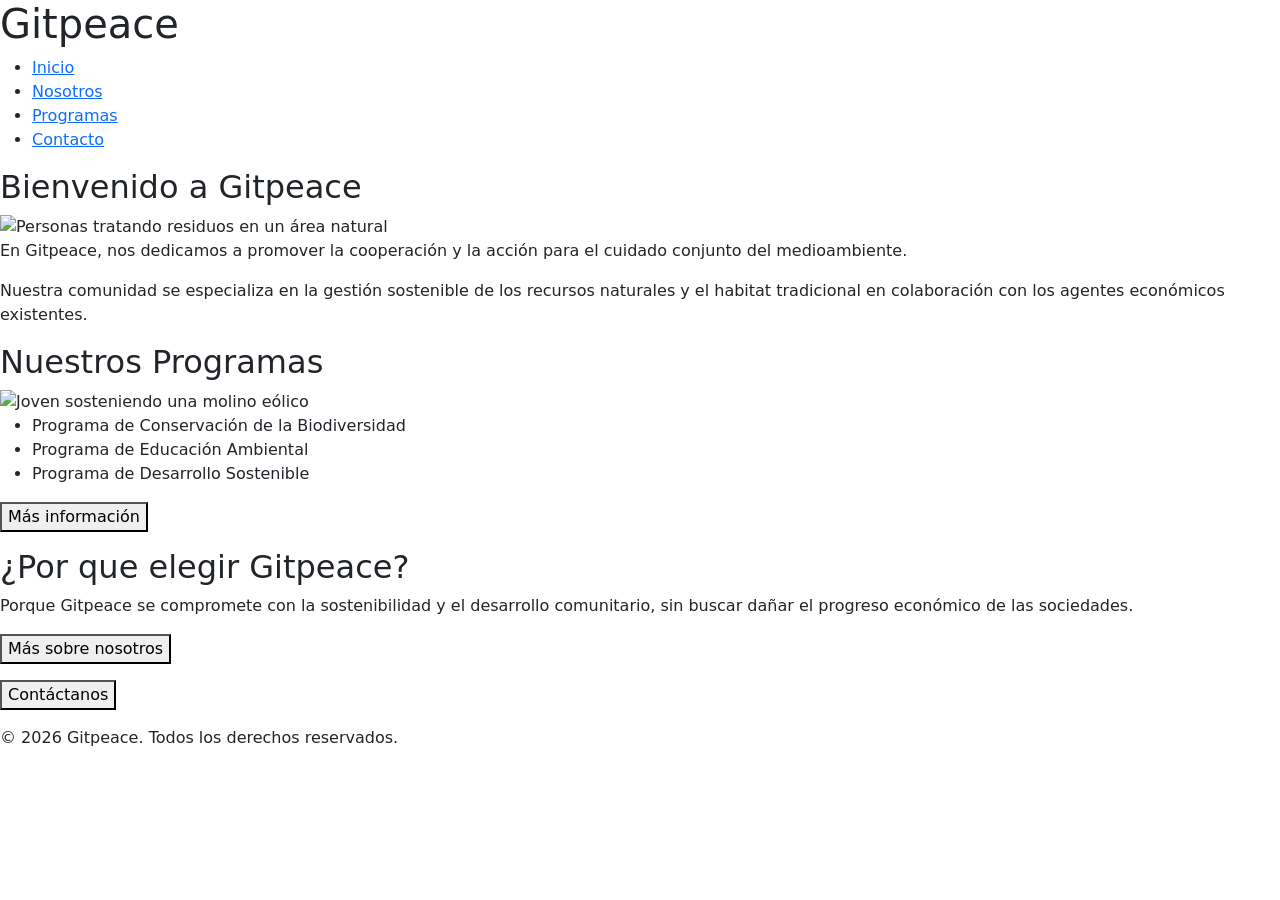
==== HTML/index.html @ 56252c1b "feat: bootstrap link" ====
<!DOCTYPE html>
<html lang="es">
<head>
    <meta charset="UTF-8">
    <meta name="viewport" content="width=device-width, initial-scale=1.0">
    <title>Gitpeace</title>

    <link rel="stylesheet" href="https://cdn.jsdelivr.net/npm/bootstrap@5.3.0/dist/css/bootstrap.min.css">
</head>
<body>
    <header id="header">
        <h1 id="header h1">Gitpeace</h1>
        <nav id="nav ul li a">
            <ul>
                <li><a href="TP-taller-de-lenguajes/HTML/index.html">Inicio</a></li>
                <li><a href="nosotros/nosotros.html">Nosotros</a></li>
                <li><a href="programas/programas.html">Programas</a></li>
                <li><a href="contacto/contacto.html">Contacto</a></li>
            </ul>
        </nav>

    </header>

            <main font-family="Arial, sans-serif">
            <section id="section">
                <h2 id="h2">Bienvenido a Gitpeace</h2>
                <img src="imagenes/pexels-ron-lach-9543740.jpg" width="250" alt="Personas tratando residuos en un área natural" id="section img">

                <p id="p">En Gitpeace, nos dedicamos a promover la cooperación y la acción para el cuidado conjunto del medioambiente.</p>
                <p id="p">Nuestra comunidad se especializa en la gestión sostenible de los recursos naturales y el habitat tradicional en colaboración con los agentes económicos existentes.</p>
            </section>

            <section id="section">
                <h2 id="h2">Nuestros Programas</h2>
                <img src="imagenes/niñoconaerogenerador.png" width="250" alt="Joven sosteniendo una molino eólico" width="600">
                <ul id="section ul">
                    <li id="section ul li">Programa de Conservación de la Biodiversidad</li>
                    <li id="section ul li">Programa de Educación Ambiental</li>
                    <li id="section ul li">Programa de Desarrollo Sostenible</li>
                </ul>
                    <p><a href="programas/programas.html"><button type="button" class="boton">Más información</button></a></p>
            </section>

            <section id="section">
                <h2 id="h2">¿Por que elegir Gitpeace?</h2>
                <p id="p">Porque Gitpeace se compromete con la sostenibilidad y el desarrollo comunitario, sin buscar dañar el progreso económico de las sociedades.</p>
                <p><a href="nosotros/nosotros.html"><button type="button" class="boton">Más sobre nosotros</button></a></p>
                <p><a href="contacto/contacto.html"><button type="button" class="boton">Contáctanos</button></a></p>
            </section>
        </main>

        <footer id="footer">
            <p id="p">&copy; 2026 Gitpeace. Todos los derechos reservados.</p>
        </footer>
    
</body>
</html>
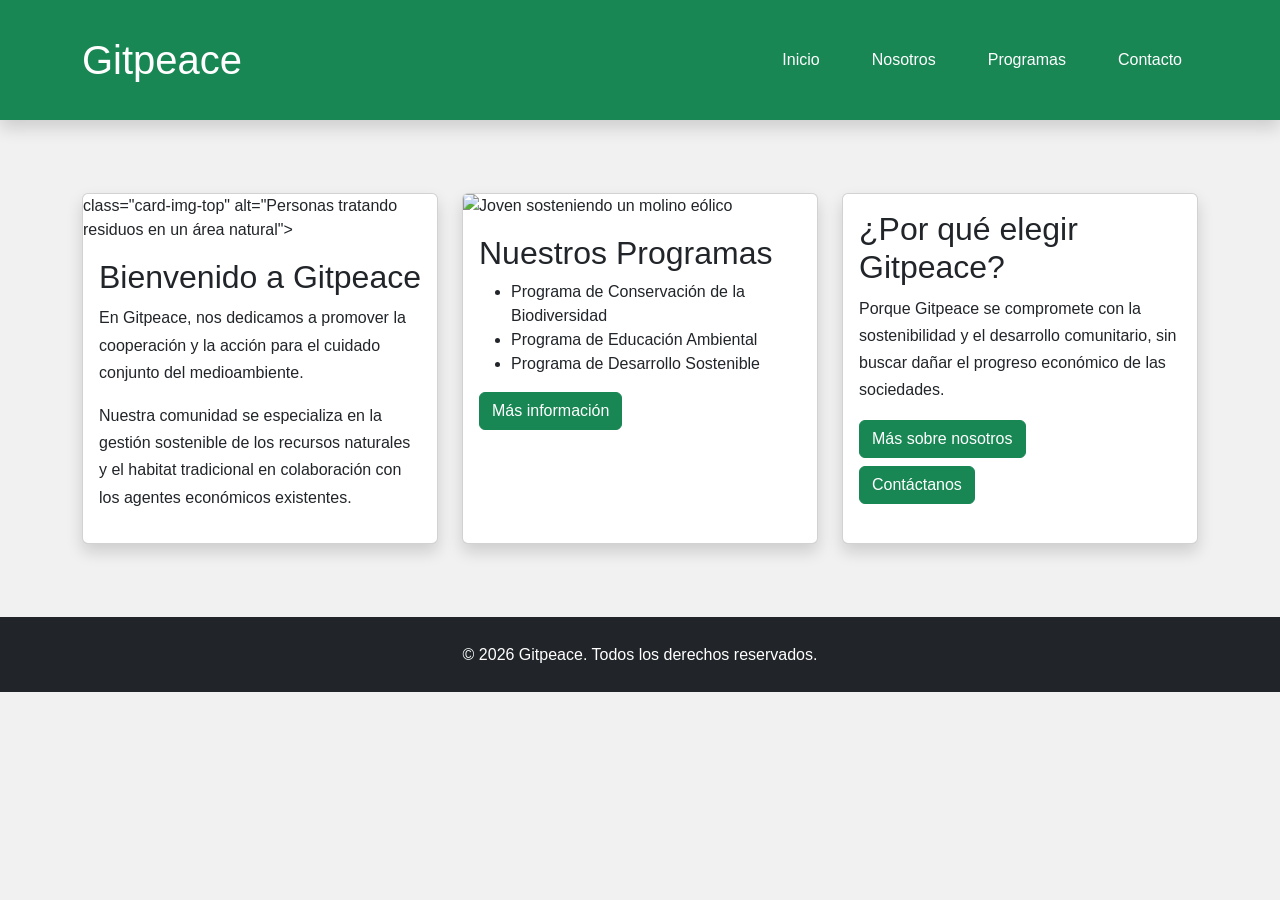
==== commit 9cf47833: "Integracion de Bootstrap en Gitpeace" ====
--- a/HTML/index.html
+++ b/HTML/index.html
@@ -3,55 +3,171 @@
 <head>
     <meta charset="UTF-8">
     <meta name="viewport" content="width=device-width, initial-scale=1.0">
+
     <title>Gitpeace</title>
 
-    <link rel="stylesheet" href="https://cdn.jsdelivr.net/npm/bootstrap@5.3.0/dist/css/bootstrap.min.css">
+    <!-- Bootstrap -->
+    <link href="https://cdn.jsdelivr.net/npm/bootstrap@5.3.3/dist/css/bootstrap.min.css" rel="stylesheet">
+
+    <!-- CSS propio -->
+    <link rel="stylesheet" href="css/estilos.css">
 </head>
 <body>
-    <header id="header">
-        <h1 id="header h1">Gitpeace</h1>
-        <nav id="nav ul li a">
-            <ul>
-                <li><a href="TP-taller-de-lenguajes/HTML/index.html">Inicio</a></li>
-                <li><a href="nosotros/nosotros.html">Nosotros</a></li>
-                <li><a href="programas/programas.html">Programas</a></li>
-                <li><a href="contacto/contacto.html">Contacto</a></li>
-            </ul>
-        </nav>
+    <header class="bg-success text-white shadow">
 
-    </header>
+    <div class="container">
 
-            <main font-family="Arial, sans-serif">
-            <section id="section">
-                <h2 id="h2">Bienvenido a Gitpeace</h2>
-                <img src="imagenes/pexels-ron-lach-9543740.jpg" width="250" alt="Personas tratando residuos en un área natural" id="section img">
+        <div class="d-flex justify-content-between align-items-center py-3">
 
-                <p id="p">En Gitpeace, nos dedicamos a promover la cooperación y la acción para el cuidado conjunto del medioambiente.</p>
-                <p id="p">Nuestra comunidad se especializa en la gestión sostenible de los recursos naturales y el habitat tradicional en colaboración con los agentes económicos existentes.</p>
-            </section>
+            <h1 class="m-0">Gitpeace</h1>
 
-            <section id="section">
-                <h2 id="h2">Nuestros Programas</h2>
-                <img src="imagenes/niñoconaerogenerador.png" width="250" alt="Joven sosteniendo una molino eólico" width="600">
-                <ul id="section ul">
-                    <li id="section ul li">Programa de Conservación de la Biodiversidad</li>
-                    <li id="section ul li">Programa de Educación Ambiental</li>
-                    <li id="section ul li">Programa de Desarrollo Sostenible</li>
+            <nav>
+
+                <ul class="nav">
+
+                    <li class="nav-item">
+                        <a class="nav-link text-white" href="index.html">Inicio</a>
+                    </li>
+
+                    <li class="nav-item">
+                        <a class="nav-link text-white" href="nosotros/nosotros.html">Nosotros</a>
+                    </li>
+
+                    <li class="nav-item">
+                        <a class="nav-link text-white" href="programas/programas.html">Programas</a>
+                    </li>
+
+                    <li class="nav-item">
+                        <a class="nav-link text-white" href="contacto/contacto.html">Contacto</a>
+                    </li>
+
                 </ul>
-                    <p><a href="programas/programas.html"><button type="button" class="boton">Más información</button></a></p>
-            </section>
 
-            <section id="section">
-                <h2 id="h2">¿Por que elegir Gitpeace?</h2>
-                <p id="p">Porque Gitpeace se compromete con la sostenibilidad y el desarrollo comunitario, sin buscar dañar el progreso económico de las sociedades.</p>
-                <p><a href="nosotros/nosotros.html"><button type="button" class="boton">Más sobre nosotros</button></a></p>
-                <p><a href="contacto/contacto.html"><button type="button" class="boton">Contáctanos</button></a></p>
-            </section>
-        </main>
+            </nav>
 
-        <footer id="footer">
-            <p id="p">&copy; 2026 Gitpeace. Todos los derechos reservados.</p>
-        </footer>
-    
+        </div>
+
+    </div>
+
+</header>
+
+            <main class="container my-5">
+
+    <div class="row g-4">
+
+        <!-- Bienvenida -->
+
+        <div class="col-lg-4">
+
+            <div class="card h-100 shadow">
+
+                     class="card-img-top"
+                     alt="Personas tratando residuos en un área natural">
+
+                <div class="card-body">
+
+                    <h2 class="card-title">
+                        Bienvenido a Gitpeace
+                    </h2>
+
+                    <p>
+                        En Gitpeace, nos dedicamos a promover la cooperación y la acción para el cuidado conjunto del medioambiente.
+                    </p>
+
+                    <p>
+                        Nuestra comunidad se especializa en la gestión sostenible de los recursos naturales y el habitat tradicional en colaboración con los agentes económicos existentes.
+                    </p>
+
+                </div>
+
+            </div>
+
+        </div>
+
+        <!-- Programas -->
+
+        <div class="col-lg-4">
+
+            <div class="card h-100 shadow">
+
+                <img src="imagenes/niñoconaerogenerador.png"
+                     class="card-img-top"
+                     alt="Joven sosteniendo un molino eólico">
+
+                <div class="card-body">
+
+                    <h2 class="card-title">
+                        Nuestros Programas
+                    </h2>
+
+                    <ul>
+
+                        <li>Programa de Conservación de la Biodiversidad</li>
+
+                        <li>Programa de Educación Ambiental</li>
+
+                        <li>Programa de Desarrollo Sostenible</li>
+
+                    </ul>
+
+                    <a href="programas/programas.html" class="btn btn-success">
+                        Más información
+                    </a>
+
+                </div>
+
+            </div>
+
+        </div>
+
+        <!-- Elegir Gitpeace -->
+
+        <div class="col-lg-4">
+
+            <div class="card h-100 shadow">
+
+                <div class="card-body">
+
+                    <h2 class="card-title">
+                        ¿Por qué elegir Gitpeace?
+                    </h2>
+
+                    <p>
+                        Porque Gitpeace se compromete con la sostenibilidad y el desarrollo comunitario, sin buscar dañar el progreso económico de las sociedades.
+                    </p>
+
+                    <a href="nosotros/nosotros.html" class="btn btn-success mb-2">
+                        Más sobre nosotros
+                    </a>
+
+                    <br>
+
+                    <a href="contacto/contacto.html" class="btn btn-success">
+                        Contáctanos
+                    </a>
+
+                </div>
+
+            </div>
+
+        </div>
+
+    </div>
+
+</main>
+
+        <footer class="bg-dark text-white text-center py-4 mt-5">
+
+    <div class="container">
+
+        <p class="mb-0">
+            &copy; 2026 Gitpeace. Todos los derechos reservados.
+        </p>
+
+    </div>
+
+</footer>
+
+ <script src="https://cdn.jsdelivr.net/npm/bootstrap@5.3.3/dist/js/bootstrap.bundle.min.js"></script>
 </body>
 </html>
--- a/HTML/css/estilos.css
+++ b/HTML/css/estilos.css
@@ -0,0 +1,227 @@
+/*Reset*/
+*{
+    margin: 0;
+    padding: 0;
+    box-sizing: border-box;
+}
+
+/* Variables */
+:root {
+    --color-principal: teal;
+    --color-texto: #222;
+    --color-fondo: #f1f1f1;
+    --fuente-principal: Arial, sans-serif;
+ 
+}
+
+/* Estilos de body*/
+body {
+    font-family: var(--fuente-principal);
+    color: var(--color-texto);
+    background-color: var(--color-fondo)
+}
+
+/* =========================
+   MAIN Y SECCIONES
+========================= */
+
+main {
+    padding: 25px;
+}
+
+
+section{
+    background: white;
+    padding: 50px;
+    margin-bottom: 20px;
+    border-radius: 20px;
+}
+
+/* =========================
+   TITULOS
+========================= */
+
+h1 {
+    font-size: 2.5rem;
+    margin-bottom: 1rem;
+}
+
+h2 {
+    font-size: 2rem;
+    color: teal;
+    margin-bottom: 1rem;
+}
+
+h3 {
+    font-size: 1.5rem;
+    margin-bottom: 0.5rem;
+}
+
+/* =========================
+   PARRAFOS
+========================= */
+
+p {
+    margin-bottom: 1rem;
+    line-height: 1.7;
+}
+
+/* =========================
+   ARTICLES
+========================= */
+
+article {
+    margin-bottom: 2rem;
+    padding: 1rem;
+}
+
+img {
+    max-width: 100%;
+    height: auto;
+    border-radius: 8px;
+}
+
+
+/*ID CIERRE*/
+
+#cierre{
+    background-color: var(--color-principal);
+    color: white;
+    text-align: center;
+    border-radius: 20px;
+    
+}
+
+#cierre h3{
+    font-size: 35px;
+}
+
+#cierre p{
+    font-size: 1.0rem;
+    line-height: 1.5rem;
+}
+
+#cierre a{
+    color:#7ed6df;
+    text-decoration: none;
+    font-weight: bold;
+}
+
+/*Botones*/
+.boton{
+    display: inline-block;
+    margin-top: 10px;
+    padding: 10px;
+    background-color: var(--color-principal);
+    text-decoration: none;
+    color: var(--color-fondo);
+    border-radius: 5px;
+
+}
+
+.boton:hover{
+    background-color: #7ed6df;
+}
+
+article{
+    background: white;
+    padding: 50px;
+    margin-bottom: 20px;
+    border-radius: 20px;
+
+    box-shadow: 0 4px 12px rgba(0,0,0,0.1);
+    transition: transform 0.3s ease;
+}
+
+article:hover{
+            transform: scale(1.02);
+        }
+
+        /* =========================
+   HEADER Y NAV
+========================= */
+
+header {
+    background-color: var(--color-principal);
+    padding: 20px 25px;
+    display: flex;
+    align-items: center;
+    justify-content: space-between;
+}
+
+header h1 {
+    color: white;
+    margin-bottom: 0;
+}
+
+nav ul {
+    list-style: none;
+    display: flex;
+    gap: 20px;
+}
+
+nav ul li a {
+    color: white;
+    text-decoration: none;
+    font-weight: bold;
+    padding: 8px 14px;
+    border-radius: 6px;
+    transition: background-color 0.3s ease;
+}
+
+nav ul li a:hover {
+    background-color: #7ed6df;
+    color: var(--color-texto);
+}
+
+h2{
+    color: rgb(0, 53, 53);
+}
+
+/* =========================
+   SECCIONES - INDEX
+========================= */
+
+section {
+    background: white;
+    padding: 50px;
+    margin-bottom: 20px;
+    border-radius: 20px;
+    box-shadow: 0 4px 12px rgba(0,0,0,0.1);
+    transition: transform 0.3s ease;
+}
+
+section:hover {
+    transform: scale(1.02);
+}
+
+section img {
+    display: block;
+    margin: 0 auto 20px auto;
+}
+
+section ul {
+    margin-left: 20px;
+    margin-bottom: 1rem;
+}
+
+section ul li {
+    line-height: 1.9;
+}
+
+section a {
+    color: var(--color-principal);
+    text-decoration: none;
+    font-weight: bold;
+}
+
+section a:hover {
+    color: #7ed6df;
+}
+
+footer {
+    background-color: var(--color-principal);
+    color: white;
+    text-align: center;
+    padding: 20px 25px;
+}
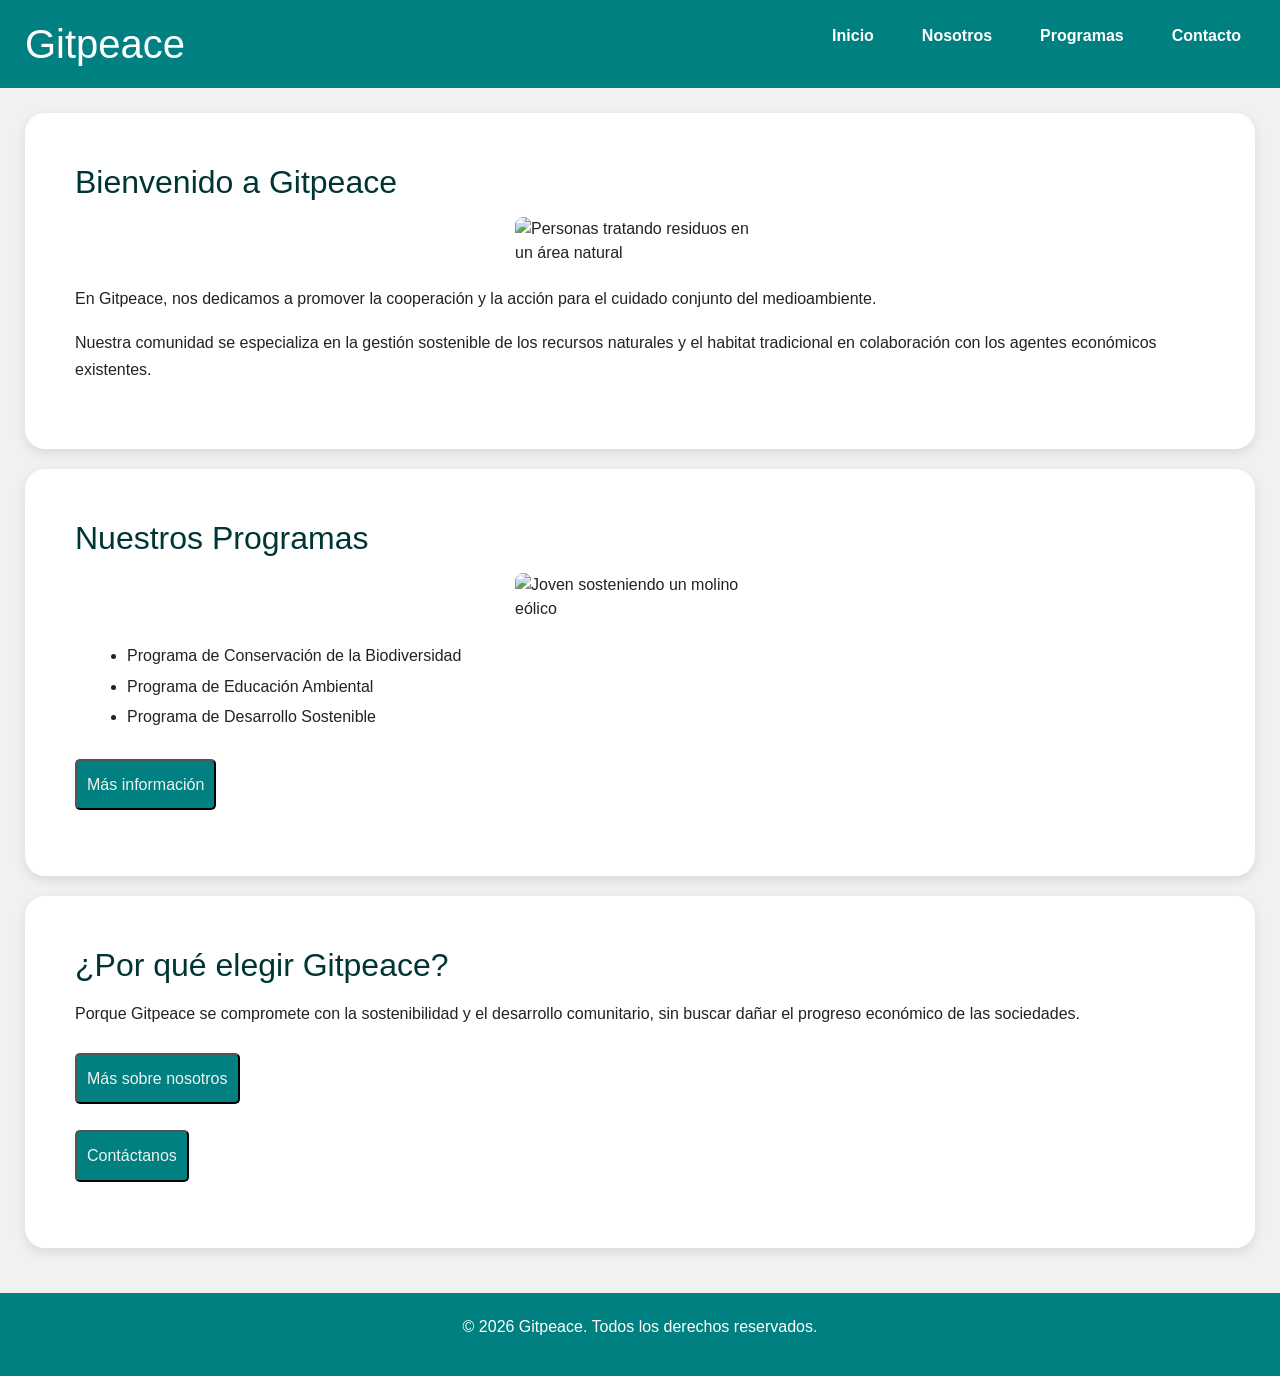
==== commit c145e83e: "arreglé los links al css" ====
--- a/HTML/index.html
+++ b/HTML/index.html
@@ -1,173 +1,116 @@
+<!-- <!DOCTYPE html>
+<html lang="es">
+<head>
+    <meta charset="UTF-8">
+    <meta name="viewport" content="width=device-width, initial-scale=1.0">
+    <title>Gitpeace</title>
+
+    <link rel="stylesheet" href="https://cdn.jsdelivr.net/npm/bootstrap@5.3.0/dist/css/bootstrap.min.css">
+    <link rel="stylesheet" href="css/estilos.css">
+</head>
+<body>
+    <header id="header">
+        <h1 id="header h1">Gitpeace</h1>
+        <nav id="nav ul li a">
+            <ul>
+                <li><a href="TP-taller-de-lenguajes/HTML/index.html">Inicio</a></li>
+                <li><a href="nosotros/nosotros.html">Nosotros</a></li>
+                <li><a href="programas/programas.html">Programas</a></li>
+                <li><a href="contacto/contacto.html">Contacto</a></li>
+            </ul>
+        </nav>
+
+    </header>
+
+            <main font-family="Arial, sans-serif">
+            <section id="section">
+                <h2 id="h2">Bienvenido a Gitpeace</h2>
+                <img src="imagenes/pexels-ron-lach-9543740.jpg" width="250" alt="Personas tratando residuos en un área natural" id="section img">
+
+                <p id="p">En Gitpeace, nos dedicamos a promover la cooperación y la acción para el cuidado conjunto del medioambiente.</p>
+                <p id="p">Nuestra comunidad se especializa en la gestión sostenible de los recursos naturales y el habitat tradicional en colaboración con los agentes económicos existentes.</p>
+            </section>
+
+            <section id="section">
+                <h2 id="h2">Nuestros Programas</h2>
+                <img src="imagenes/niñoconaerogenerador.png" width="250" alt="Joven sosteniendo una molino eólico" width="600">
+                <ul id="section ul">
+                    <li id="section ul li">Programa de Conservación de la Biodiversidad</li>
+                    <li id="section ul li">Programa de Educación Ambiental</li>
+                    <li id="section ul li">Programa de Desarrollo Sostenible</li>
+                </ul>
+                    <p><a href="programas/programas.html"><button type="button" class="boton">Más información</button></a></p>
+            </section>
+
+            <section id="section">
+                <h2 id="h2">¿Por que elegir Gitpeace?</h2>
+                <p id="p">Porque Gitpeace se compromete con la sostenibilidad y el desarrollo comunitario, sin buscar dañar el progreso económico de las sociedades.</p>
+                <p><a href="nosotros/nosotros.html"><button type="button" class="boton">Más sobre nosotros</button></a></p>
+                <p><a href="contacto/contacto.html"><button type="button" class="boton">Contáctanos</button></a></p>
+            </section>
+        </main>
+
+        <footer id="footer">
+            <p id="p">&copy; 2026 Gitpeace. Todos los derechos reservados.</p>
+        </footer>
+    
+</body>
+</html> -->
+
 <!DOCTYPE html>
 <html lang="es">
 <head>
     <meta charset="UTF-8">
     <meta name="viewport" content="width=device-width, initial-scale=1.0">
-
     <title>Gitpeace</title>
 
-    <!-- Bootstrap -->
-    <link href="https://cdn.jsdelivr.net/npm/bootstrap@5.3.3/dist/css/bootstrap.min.css" rel="stylesheet">
-
-    <!-- CSS propio -->
+    <link rel="stylesheet" href="https://cdn.jsdelivr.net/npm/bootstrap@5.3.0/dist/css/bootstrap.min.css">
     <link rel="stylesheet" href="css/estilos.css">
 </head>
 <body>
-    <header class="bg-success text-white shadow">
+    <header>
+        <h1>Gitpeace</h1>
+        <nav>
+            <ul>
+                <li><a href="index.html">Inicio</a></li>
+                <li><a href="nosotros/nosotros.html">Nosotros</a></li>
+                <li><a href="programas/programas.html">Programas</a></li>
+                <li><a href="contactos/contacto.html">Contacto</a></li>
+            </ul>
+        </nav>
+    </header>
 
-    <div class="container">
+    <main>
+        <section>
+            <h2>Bienvenido a Gitpeace</h2>
+            <img src="imagenes/pexels-ron-lach-9543740.jpg" width="250" alt="Personas tratando residuos en un área natural">
+            <p>En Gitpeace, nos dedicamos a promover la cooperación y la acción para el cuidado conjunto del medioambiente.</p>
+            <p>Nuestra comunidad se especializa en la gestión sostenible de los recursos naturales y el habitat tradicional en colaboración con los agentes económicos existentes.</p>
+        </section>
 
-        <div class="d-flex justify-content-between align-items-center py-3">
+        <section>
+            <h2>Nuestros Programas</h2>
+            <img src="imagenes/niñoconaerogenerador.png" width="250" alt="Joven sosteniendo un molino eólico">
+            <ul>
+                <li>Programa de Conservación de la Biodiversidad</li>
+                <li>Programa de Educación Ambiental</li>
+                <li>Programa de Desarrollo Sostenible</li>
+            </ul>
+            <p><a href="programas/programas.html"><button type="button" class="boton">Más información</button></a></p>
+        </section>
 
-            <h1 class="m-0">Gitpeace</h1>
+        <section>
+            <h2>¿Por qué elegir Gitpeace?</h2>
+            <p>Porque Gitpeace se compromete con la sostenibilidad y el desarrollo comunitario, sin buscar dañar el progreso económico de las sociedades.</p>
+            <p><a href="nosotros/nosotros.html"><button type="button" class="boton">Más sobre nosotros</button></a></p>
+            <p><a href="contactos/contacto.html"><button type="button" class="boton">Contáctanos</button></a></p>
+        </section>
+    </main>
 
-            <nav>
+    <footer>
+        <p>&copy; 2026 Gitpeace. Todos los derechos reservados.</p>
+    </footer>
 
-                <ul class="nav">
-
-                    <li class="nav-item">
-                        <a class="nav-link text-white" href="index.html">Inicio</a>
-                    </li>
-
-                    <li class="nav-item">
-                        <a class="nav-link text-white" href="nosotros/nosotros.html">Nosotros</a>
-                    </li>
-
-                    <li class="nav-item">
-                        <a class="nav-link text-white" href="programas/programas.html">Programas</a>
-                    </li>
-
-                    <li class="nav-item">
-                        <a class="nav-link text-white" href="contacto/contacto.html">Contacto</a>
-                    </li>
-
-                </ul>
-
-            </nav>
-
-        </div>
-
-    </div>
-
-</header>
-
-            <main class="container my-5">
-
-    <div class="row g-4">
-
-        <!-- Bienvenida -->
-
-        <div class="col-lg-4">
-
-            <div class="card h-100 shadow">
-
-                     class="card-img-top"
-                     alt="Personas tratando residuos en un área natural">
-
-                <div class="card-body">
-
-                    <h2 class="card-title">
-                        Bienvenido a Gitpeace
-                    </h2>
-
-                    <p>
-                        En Gitpeace, nos dedicamos a promover la cooperación y la acción para el cuidado conjunto del medioambiente.
-                    </p>
-
-                    <p>
-                        Nuestra comunidad se especializa en la gestión sostenible de los recursos naturales y el habitat tradicional en colaboración con los agentes económicos existentes.
-                    </p>
-
-                </div>
-
-            </div>
-
-        </div>
-
-        <!-- Programas -->
-
-        <div class="col-lg-4">
-
-            <div class="card h-100 shadow">
-
-                <img src="imagenes/niñoconaerogenerador.png"
-                     class="card-img-top"
-                     alt="Joven sosteniendo un molino eólico">
-
-                <div class="card-body">
-
-                    <h2 class="card-title">
-                        Nuestros Programas
-                    </h2>
-
-                    <ul>
-
-                        <li>Programa de Conservación de la Biodiversidad</li>
-
-                        <li>Programa de Educación Ambiental</li>
-
-                        <li>Programa de Desarrollo Sostenible</li>
-
-                    </ul>
-
-                    <a href="programas/programas.html" class="btn btn-success">
-                        Más información
-                    </a>
-
-                </div>
-
-            </div>
-
-        </div>
-
-        <!-- Elegir Gitpeace -->
-
-        <div class="col-lg-4">
-
-            <div class="card h-100 shadow">
-
-                <div class="card-body">
-
-                    <h2 class="card-title">
-                        ¿Por qué elegir Gitpeace?
-                    </h2>
-
-                    <p>
-                        Porque Gitpeace se compromete con la sostenibilidad y el desarrollo comunitario, sin buscar dañar el progreso económico de las sociedades.
-                    </p>
-
-                    <a href="nosotros/nosotros.html" class="btn btn-success mb-2">
-                        Más sobre nosotros
-                    </a>
-
-                    <br>
-
-                    <a href="contacto/contacto.html" class="btn btn-success">
-                        Contáctanos
-                    </a>
-
-                </div>
-
-            </div>
-
-        </div>
-
-    </div>
-
-</main>
-
-        <footer class="bg-dark text-white text-center py-4 mt-5">
-
-    <div class="container">
-
-        <p class="mb-0">
-            &copy; 2026 Gitpeace. Todos los derechos reservados.
-        </p>
-
-    </div>
-
-</footer>
-
- <script src="https://cdn.jsdelivr.net/npm/bootstrap@5.3.3/dist/js/bootstrap.bundle.min.js"></script>
+    <script src="https://cdn.jsdelivr.net/npm/bootstrap@5.3.0/dist/js/bootstrap.bundle.min.js"></script>
 </body>
 </html>
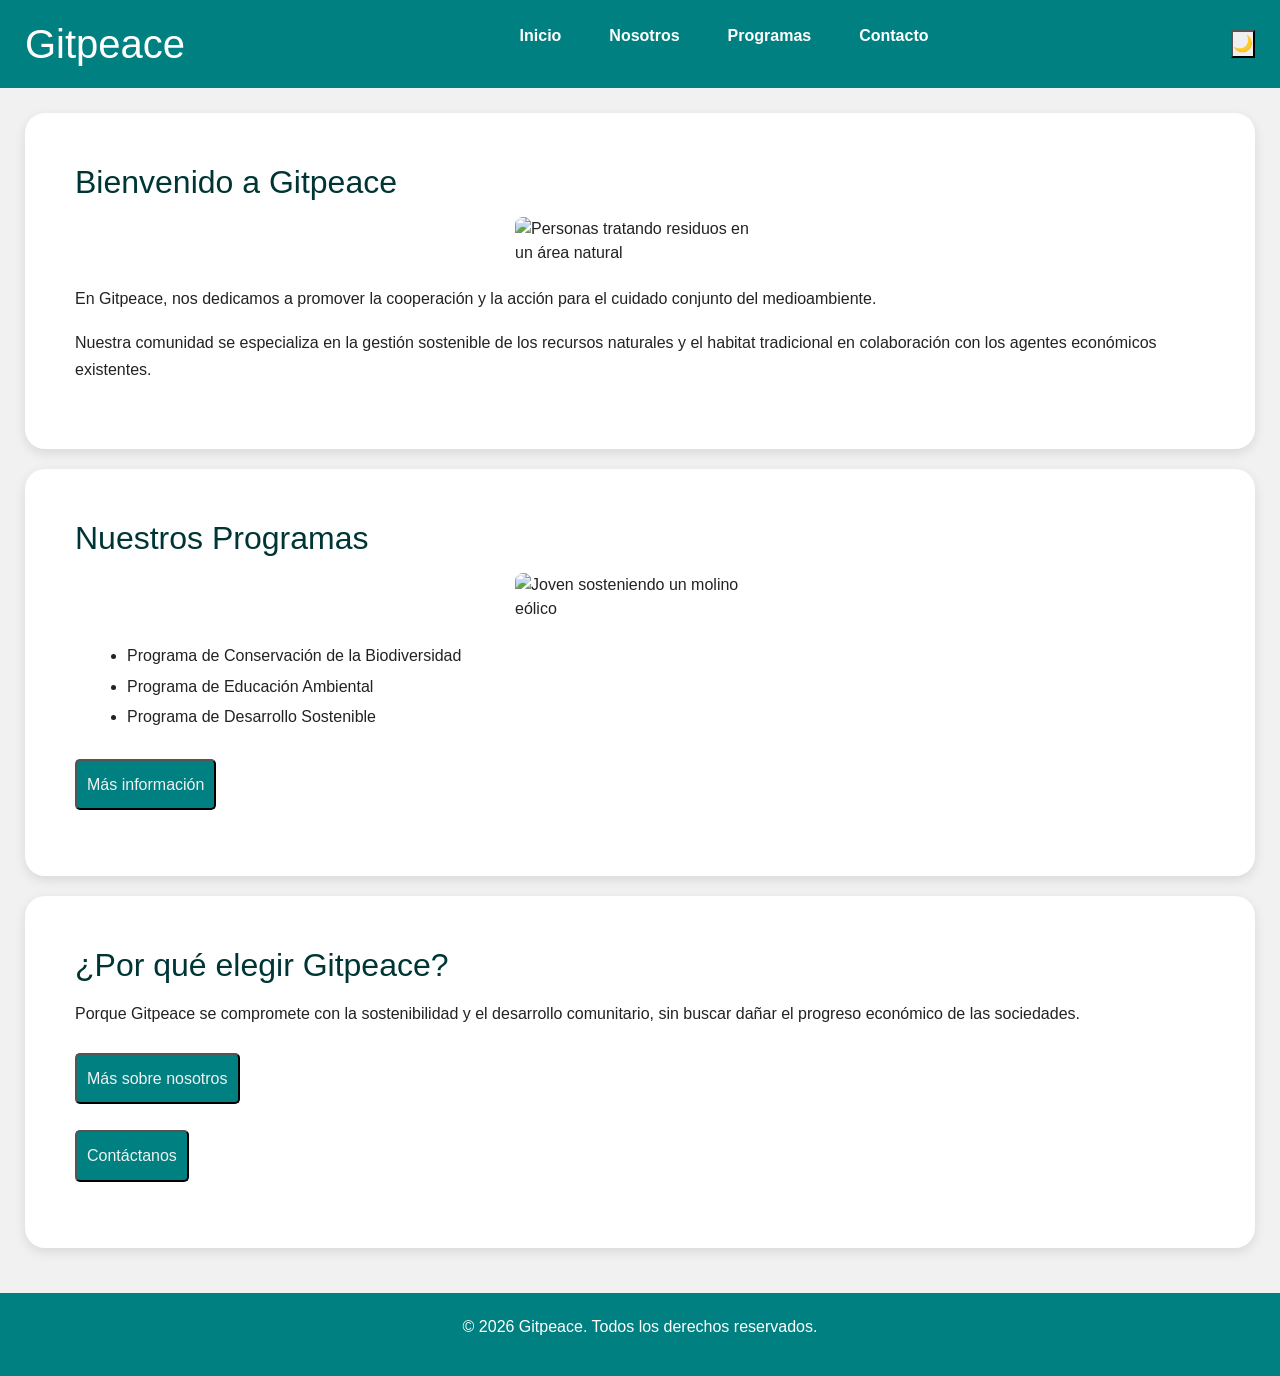
==== commit e0abbf1a: "modo oscuro con javascript" ====
--- a/HTML/index.html
+++ b/HTML/index.html
@@ -78,6 +78,7 @@
                 <li><a href="contactos/contacto.html">Contacto</a></li>
             </ul>
         </nav>
+        <button id="toggleModo" onclick="toggleModoOscuro()">🌙</button>
     </header>
 
     <main>
@@ -112,5 +113,6 @@
     </footer>
 
     <script src="https://cdn.jsdelivr.net/npm/bootstrap@5.3.0/dist/js/bootstrap.bundle.min.js"></script>
+    <script src="js/script.js"></script>
 </body>
 </html>
--- a/HTML/css/estilos.css
+++ b/HTML/css/estilos.css
@@ -224,4 +224,22 @@
     color: white;
     text-align: center;
     padding: 20px 25px;
+}
+
+body.oscuro {
+    --color-principal: #1a6363;
+    --color-fondo: #1a1a1a;
+    --color-texto: #f1f1f1;
+    background-color: var(--color-fondo);
+    color: var(--color-texto);
+}
+
+body.oscuro section,
+body.oscuro article {
+    background-color: #2a2a2a;
+}
+
+body.oscuro header,
+body.oscuro footer {
+    background-color: #111;
 }
--- a/HTML/css/estilos.css
+++ b/HTML/css/estilos.css
@@ -224,4 +224,22 @@
     color: white;
     text-align: center;
     padding: 20px 25px;
+}
+
+body.oscuro {
+    --color-principal: #1a6363;
+    --color-fondo: #1a1a1a;
+    --color-texto: #f1f1f1;
+    background-color: var(--color-fondo);
+    color: var(--color-texto);
+}
+
+body.oscuro section,
+body.oscuro article {
+    background-color: #2a2a2a;
+}
+
+body.oscuro header,
+body.oscuro footer {
+    background-color: #111;
 }
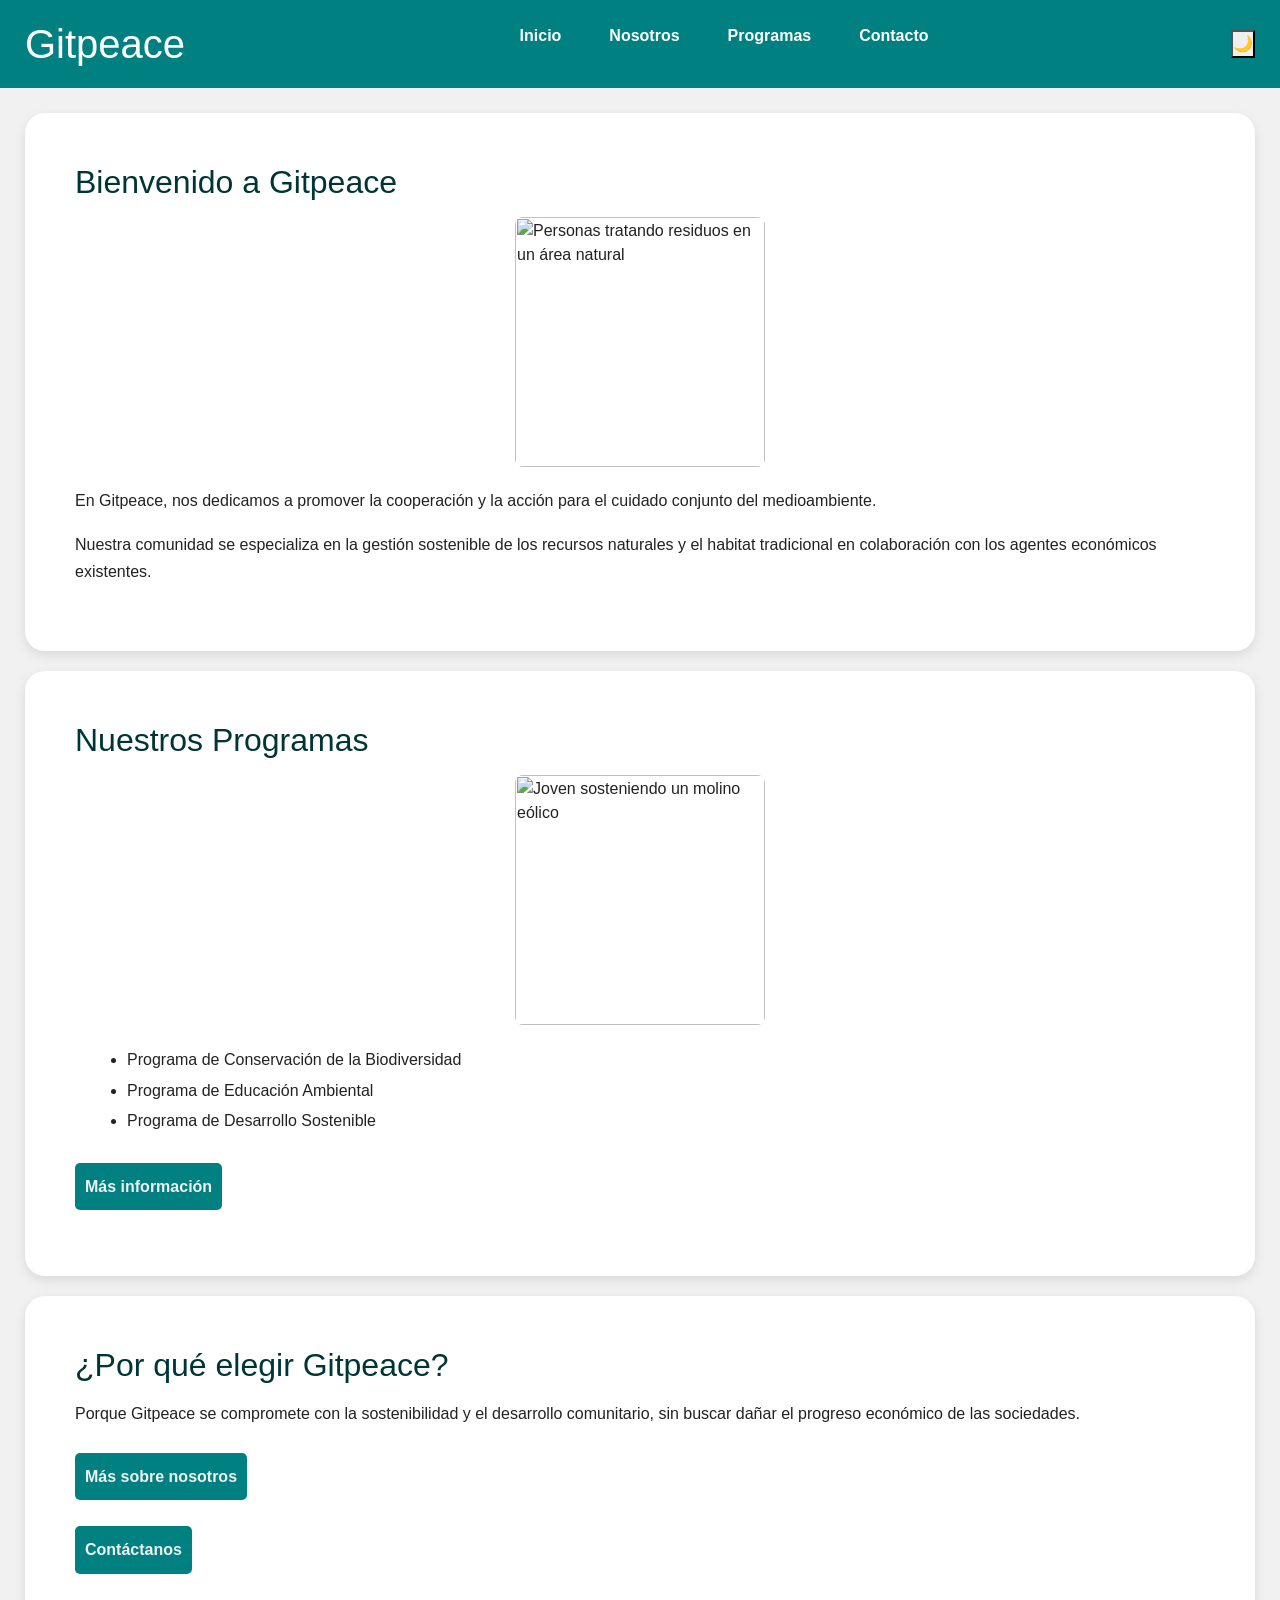
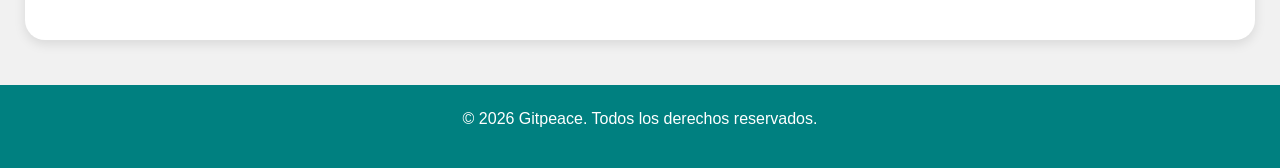
==== commit bdc5591a: "fix: nosotros.html: datos institucionales clave y jerarquías" ====
--- a/HTML/index.html
+++ b/HTML/index.html
@@ -1,64 +1,3 @@
-<!-- <!DOCTYPE html>
-<html lang="es">
-<head>
-    <meta charset="UTF-8">
-    <meta name="viewport" content="width=device-width, initial-scale=1.0">
-    <title>Gitpeace</title>
-
-    <link rel="stylesheet" href="https://cdn.jsdelivr.net/npm/bootstrap@5.3.0/dist/css/bootstrap.min.css">
-    <link rel="stylesheet" href="css/estilos.css">
-</head>
-<body>
-    <header id="header">
-        <h1 id="header h1">Gitpeace</h1>
-        <nav id="nav ul li a">
-            <ul>
-                <li><a href="TP-taller-de-lenguajes/HTML/index.html">Inicio</a></li>
-                <li><a href="nosotros/nosotros.html">Nosotros</a></li>
-                <li><a href="programas/programas.html">Programas</a></li>
-                <li><a href="contacto/contacto.html">Contacto</a></li>
-            </ul>
-        </nav>
-
-    </header>
-
-            <main font-family="Arial, sans-serif">
-            <section id="section">
-                <h2 id="h2">Bienvenido a Gitpeace</h2>
-                <img src="imagenes/pexels-ron-lach-9543740.jpg" width="250" alt="Personas tratando residuos en un área natural" id="section img">
-
-                <p id="p">En Gitpeace, nos dedicamos a promover la cooperación y la acción para el cuidado conjunto del medioambiente.</p>
-                <p id="p">Nuestra comunidad se especializa en la gestión sostenible de los recursos naturales y el habitat tradicional en colaboración con los agentes económicos existentes.</p>
-            </section>
-
-            <section id="section">
-                <h2 id="h2">Nuestros Programas</h2>
-                <img src="imagenes/niñoconaerogenerador.png" width="250" alt="Joven sosteniendo una molino eólico" width="600">
-                <ul id="section ul">
-                    <li id="section ul li">Programa de Conservación de la Biodiversidad</li>
-                    <li id="section ul li">Programa de Educación Ambiental</li>
-                    <li id="section ul li">Programa de Desarrollo Sostenible</li>
-                </ul>
-                    <p><a href="programas/programas.html"><button type="button" class="boton">Más información</button></a></p>
-            </section>
-
-            <section id="section">
-                <h2 id="h2">¿Por que elegir Gitpeace?</h2>
-                <p id="p">Porque Gitpeace se compromete con la sostenibilidad y el desarrollo comunitario, sin buscar dañar el progreso económico de las sociedades.</p>
-                <p><a href="nosotros/nosotros.html"><button type="button" class="boton">Más sobre nosotros</button></a></p>
-                <p><a href="contacto/contacto.html"><button type="button" class="boton">Contáctanos</button></a></p>
-            </section>
-        </main>
-
-        <footer id="footer">
-            <p id="p">&copy; 2026 Gitpeace. Todos los derechos reservados.</p>
-        </footer>
-    
-</body>
-</html> -->
-
-<!DOCTYPE html>
-<html lang="es">
 <head>
     <meta charset="UTF-8">
     <meta name="viewport" content="width=device-width, initial-scale=1.0">
@@ -97,14 +36,14 @@
                 <li>Programa de Educación Ambiental</li>
                 <li>Programa de Desarrollo Sostenible</li>
             </ul>
-            <p><a href="programas/programas.html"><button type="button" class="boton">Más información</button></a></p>
+            <p><a href="programas/programas.html" class="boton">Más información</a></p>
         </section>
 
         <section>
             <h2>¿Por qué elegir Gitpeace?</h2>
             <p>Porque Gitpeace se compromete con la sostenibilidad y el desarrollo comunitario, sin buscar dañar el progreso económico de las sociedades.</p>
-            <p><a href="nosotros/nosotros.html"><button type="button" class="boton">Más sobre nosotros</button></a></p>
-            <p><a href="contactos/contacto.html"><button type="button" class="boton">Contáctanos</button></a></p>
+            <p><a href="nosotros/nosotros.html" class="boton">Más sobre nosotros</a></p>
+            <p><a href="contactos/contacto.html" class="boton">Contáctanos</a></p>
         </section>
     </main>
 
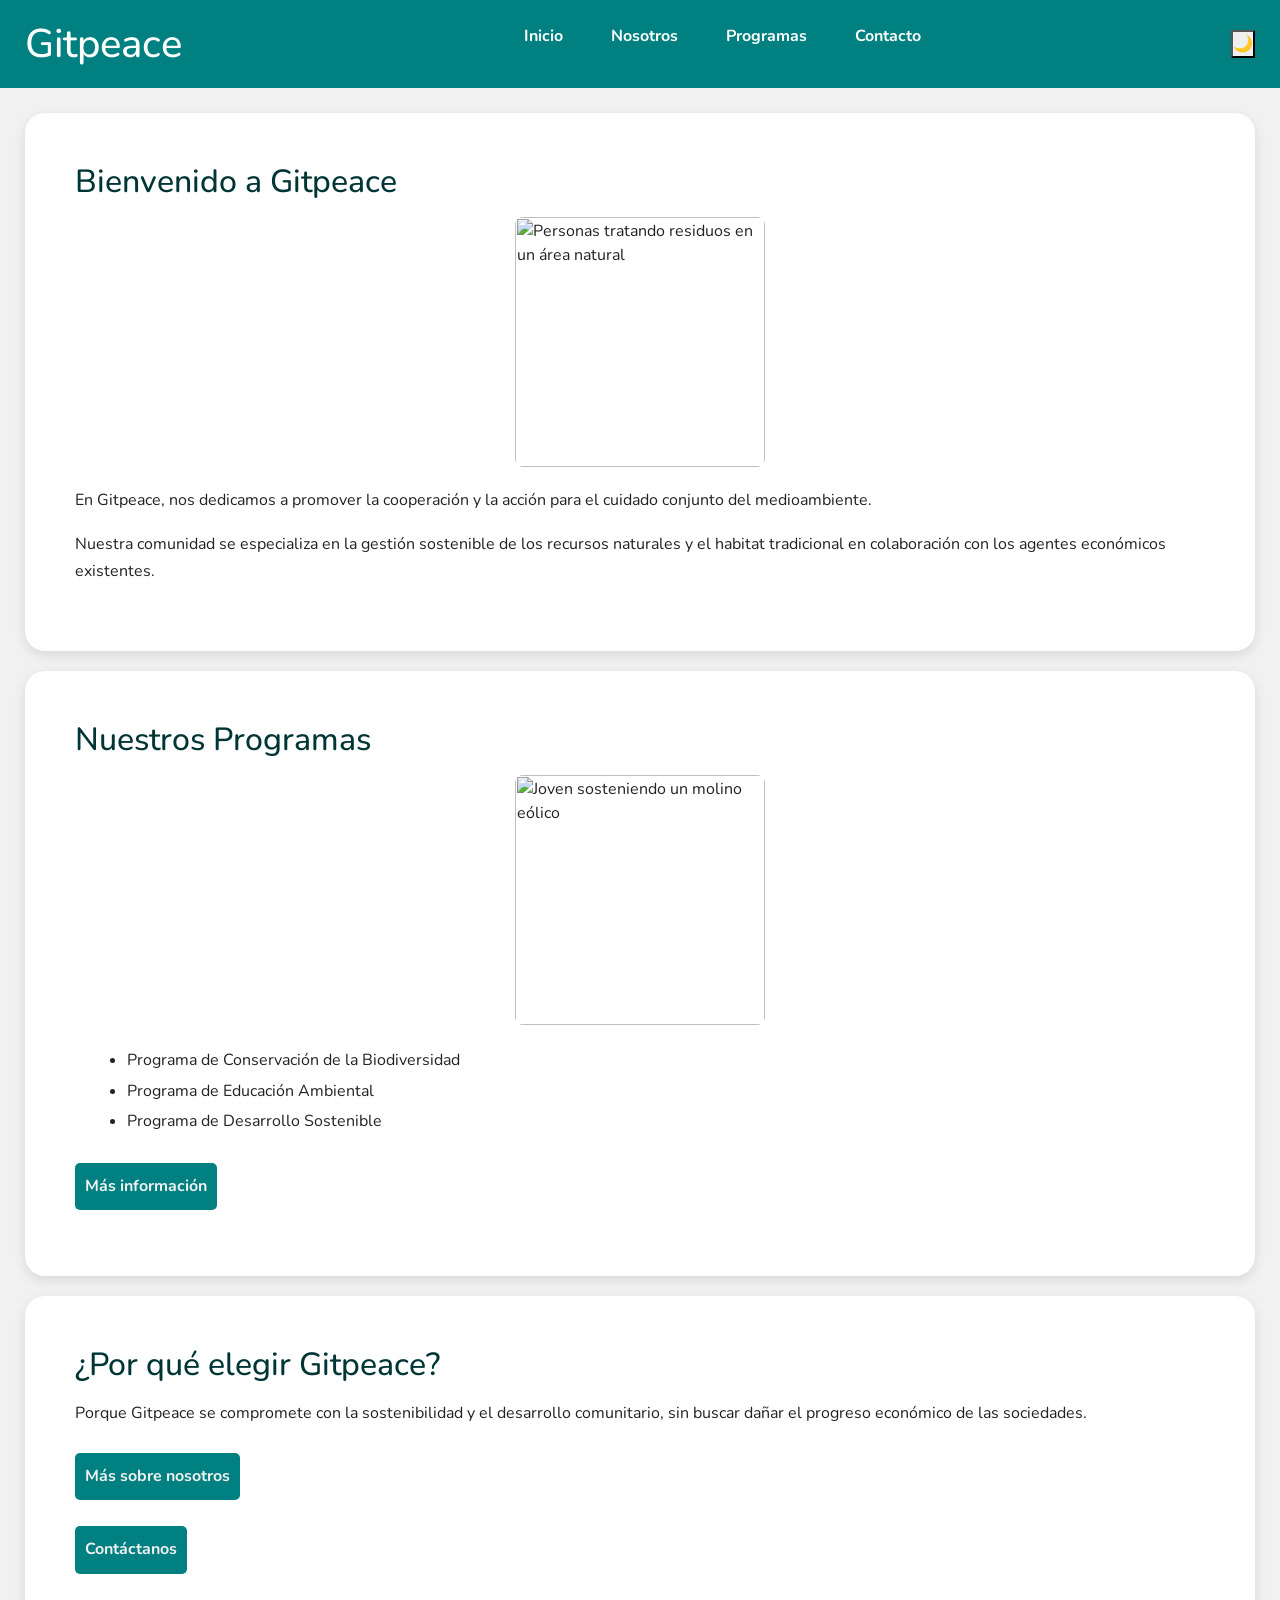
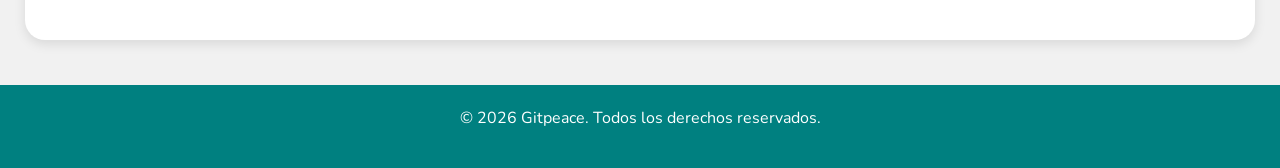
==== commit 879a6f0f: "fix: google font en todos los archivos" ====
--- a/HTML/index.html
+++ b/HTML/index.html
@@ -5,6 +5,9 @@
 
     <link rel="stylesheet" href="https://cdn.jsdelivr.net/npm/bootstrap@5.3.0/dist/css/bootstrap.min.css">
     <link rel="stylesheet" href="css/estilos.css">
+    <link rel="preconnect" href="https://fonts.googleapis.com">
+    <link rel="preconnect" href="https://fonts.gstatic.com" crossorigin>
+    <link href="https://fonts.googleapis.com/css2?family=Nunito:wght@400;700&display=swap" rel="stylesheet">
 </head>
 <body>
     <header>
--- a/HTML/css/estilos.css
+++ b/HTML/css/estilos.css
@@ -10,7 +10,7 @@
     --color-principal: teal;
     --color-texto: #222;
     --color-fondo: #f1f1f1;
-    --fuente-principal: Arial, sans-serif;
+    --fuente-principal: 'Nunito', Arial, sans-serif;
  
 }
 
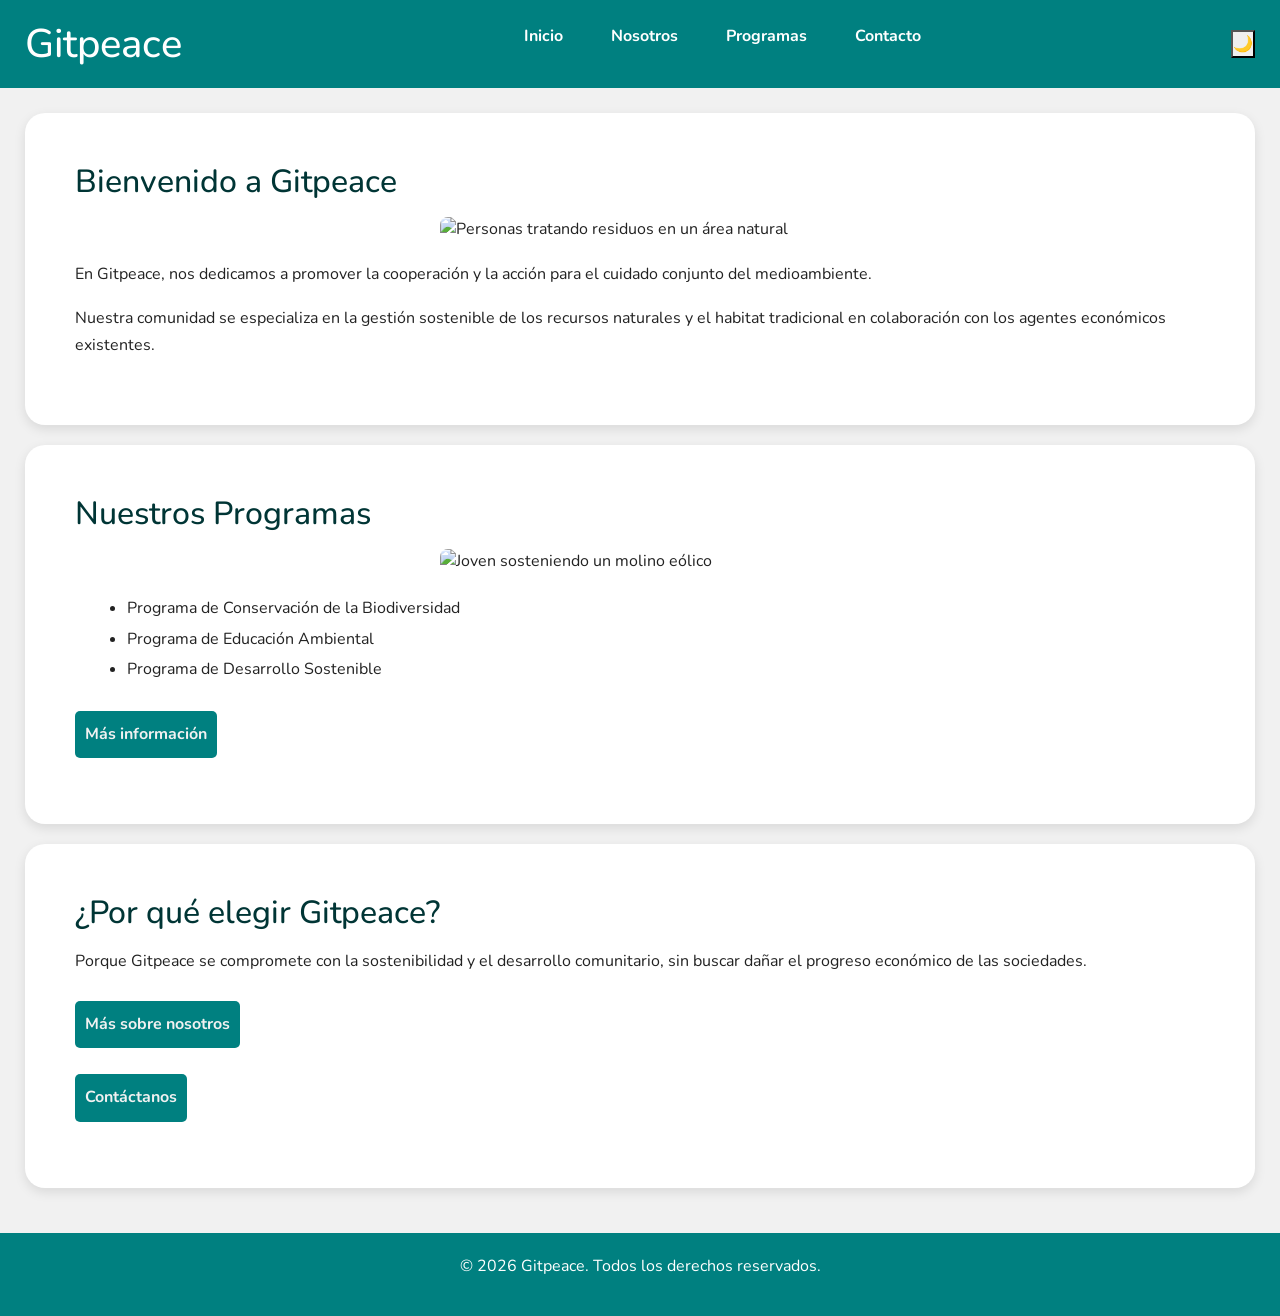
==== commit 6698a878: "fix: organización del width de las imagenes" ====
--- a/HTML/index.html
+++ b/HTML/index.html
@@ -26,14 +26,14 @@
     <main>
         <section>
             <h2>Bienvenido a Gitpeace</h2>
-            <img src="imagenes/pexels-ron-lach-9543740.jpg" width="250" alt="Personas tratando residuos en un área natural">
+            <img src="imagenes/pexels-ron-lach-9543740.jpg" alt="Personas tratando residuos en un área natural">
             <p>En Gitpeace, nos dedicamos a promover la cooperación y la acción para el cuidado conjunto del medioambiente.</p>
             <p>Nuestra comunidad se especializa en la gestión sostenible de los recursos naturales y el habitat tradicional en colaboración con los agentes económicos existentes.</p>
         </section>
 
         <section>
             <h2>Nuestros Programas</h2>
-            <img src="imagenes/niñoconaerogenerador.png" width="250" alt="Joven sosteniendo un molino eólico">
+            <img src="imagenes/niñoconaerogenerador.png" alt="Joven sosteniendo un molino eólico">
             <ul>
                 <li>Programa de Conservación de la Biodiversidad</li>
                 <li>Programa de Educación Ambiental</li>
--- a/HTML/css/estilos.css
+++ b/HTML/css/estilos.css
@@ -76,12 +76,23 @@
 }
 
 img {
-    max-width: 100%;
+    max-width: 400px;
     height: auto;
     border-radius: 8px;
 }
-
-
+/*
+article img {
+    width: 100%;
+}
+
+section img {
+    width: 100%;
+    max-width: 250px;
+    height: auto;
+    display: block;
+    margin: 0 auto 20px auto;
+}
+*/
 /*ID CIERRE*/
 
 #cierre{
